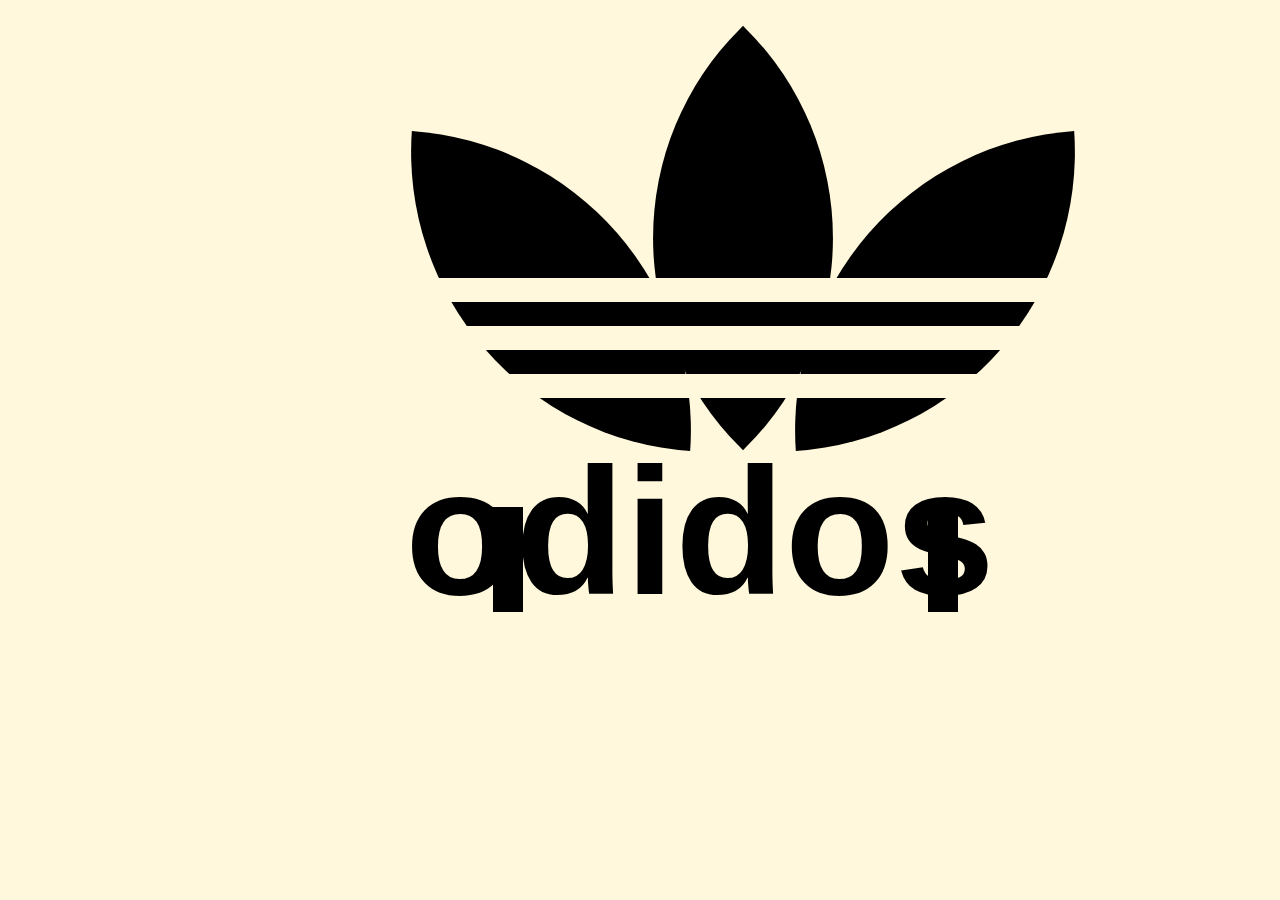
==== src/Logo_ADIDAS/adidas.html @ 672aa7b4 "Git pages" ====
<!DOCTYPE html>
<html lang="en">
<head>
    <meta charset="UTF-8">
    <meta name="viewport" content="width=device-width, initial-scale=1.0">
    <title>ADIDAS</title>
    <link rel="stylesheet" href="adidas.css">
</head>
<body>
    <div class="animation">
        <div class="part1"></div>
        <div class="part2"></div>
        <div class="part3"></div>
    </div>
    <div class="adidas2"></div>
    <div class="font"></div>
</body>
</html>
---- src/Logo_ADIDAS/adidas.css ----
body {
    margin-left: 340px;
    background-color: cornsilk;
}

.part1 {
    position: absolute;
    width: 300px;
    height: 300px;
    background-color: black;
    border-radius: 295px 0 295px 0;
    margin-top: 80px;
    margin-left: 180px;
    transform: rotate(-45deg);
}

.part2{
    position: absolute;
    width: 300px;
    height: 300px;
    background-color: black;
    border-radius: 100% 0 100% 0;
    margin-top: 133px;
    margin-left: 372px;
    transform: rotate(-4deg);
}

.part3 {
    position: absolute;
    width: 300px;
    height: 300px;
    background-color: black;
    border-radius: 100% 0 100% 0;
    margin-top: 133px;
    margin-left: -12px;
    transform: rotate(-86deg);
}

.adidas2 {
    position: absolute;
    margin-top: 270px;
    width: 1000px;
    height: 24px;
    background-color: cornsilk;
    box-shadow: 0px 48px 0px cornsilk,
                0px 96px 0px cornsilk;

}

.adidas2::after{
    content: "odidos";
    font-family: Verdana, Geneva, Tahoma, sans-serif;
    font-weight: bold;
    font-size: 180px;
    position: absolute;
    margin-top: 150px;
    margin-left: 65px;
    width: 500px;
    height: 0px;
    width: auto;
    color: black;
}

.font{
    position: absolute;
    margin-top: 499px;
    margin-left: 153px;
    width: 30px;
    height: 105px;
    background-color: black;
    box-shadow: 435px 0px 0 black;
}

.animation {
    position: absolute;
    margin-left: 73px;
    width: 665px;
    height: 443px;
}

.animation:hover .part1{
    transition: 1s;
    margin-top: 40px;
}

.animation:hover .part2{
    transition: 1s;
    margin-top: 113px;
    margin-left: 392px;
}

.animation:hover .part3{
    transition: 1s;
    margin-top: 113px;
    margin-left: -32px;
}
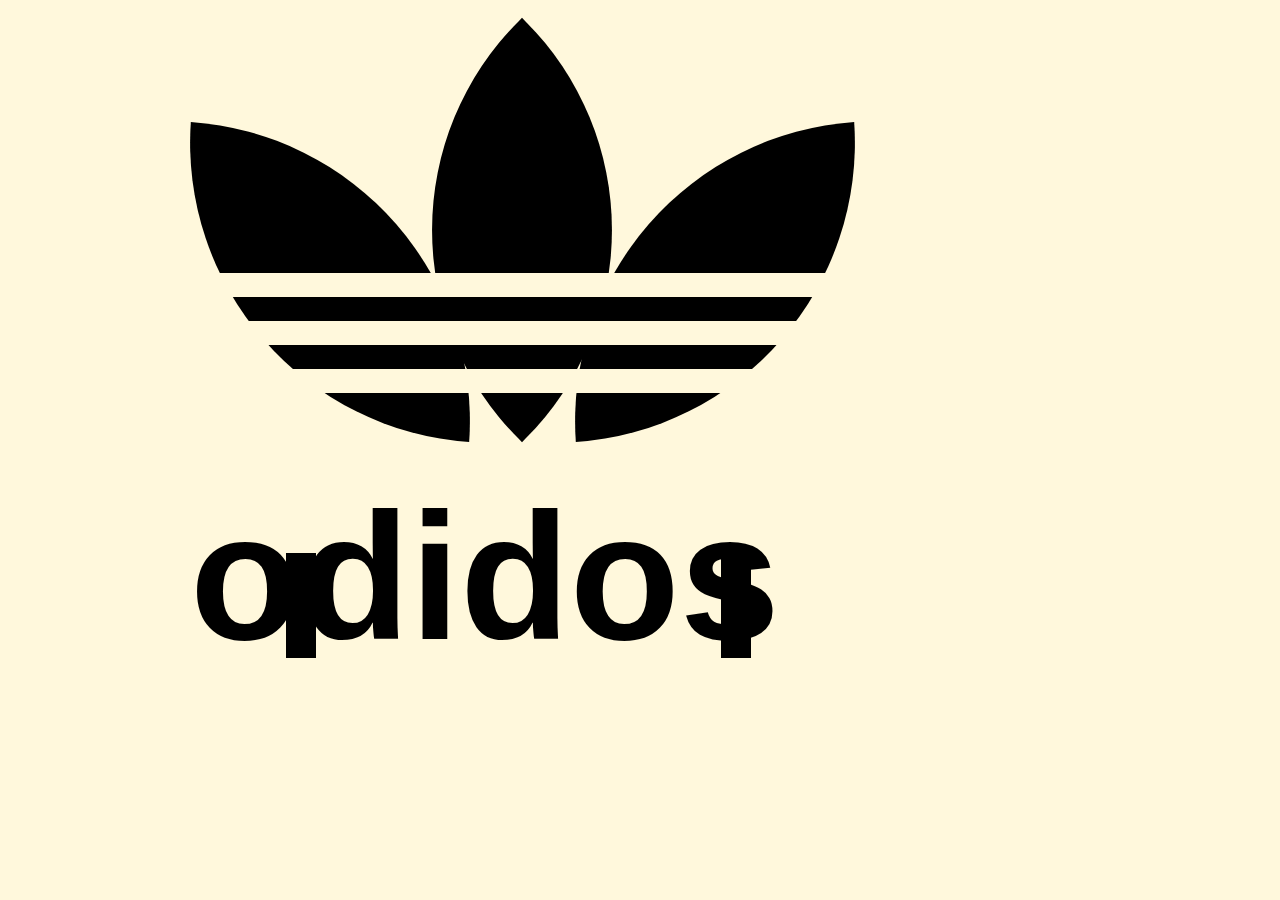
==== commit 85296af4: "some modifications" ====
--- a/src/Logo_ADIDAS/adidas.html
+++ b/src/Logo_ADIDAS/adidas.html
@@ -7,12 +7,17 @@
     <link rel="stylesheet" href="adidas.css">
 </head>
 <body>
-    <div class="animation">
-        <div class="part1"></div>
-        <div class="part2"></div>
-        <div class="part3"></div>
+    <div class="anim">
+
+        <div class="animation">
+            <div class="part1"></div>
+            <div class="part2"></div>
+            <div class="part3"></div>
+        </div>
+        
+        <div class="adidas2"></div>
+        <div class="font"></div>
+
     </div>
-    <div class="adidas2"></div>
-    <div class="font"></div>
 </body>
 </html>--- a/src/Logo_ADIDAS/adidas.css
+++ b/src/Logo_ADIDAS/adidas.css
@@ -1,60 +1,75 @@
 body {
-    margin-left: 340px;
+    padding: 0;
+    margin: 0;
+    width: 100vw;
+    height: 100vh;
+    display: flex;
+    flex-wrap: nowrap;
+    flex-direction: row;
+    justify-content: center;
+    align-items: center;
     background-color: cornsilk;
+    position: relative;
+}
+
+.anim{
+    width: 900px;
+    height: 900px;
 }
 
 .part1 {
-    position: absolute;
     width: 300px;
+    position: relative;
     height: 300px;
     background-color: black;
     border-radius: 295px 0 295px 0;
     margin-top: 80px;
-    margin-left: 180px;
+    margin-left: 182px;
     transform: rotate(-45deg);
 }
 
 .part2{
-    position: absolute;
     width: 300px;
+    position: relative;
     height: 300px;
     background-color: black;
     border-radius: 100% 0 100% 0;
-    margin-top: 133px;
-    margin-left: 372px;
+    margin-left: 375px;
+    margin-top: -248px;
     transform: rotate(-4deg);
 }
 
 .part3 {
-    position: absolute;
     width: 300px;
     height: 300px;
+    position: relative;
     background-color: black;
     border-radius: 100% 0 100% 0;
-    margin-top: 133px;
-    margin-left: -12px;
+    margin-top: -300px;
+    margin-left: -10px;
+    z-index: -1;
     transform: rotate(-86deg);
 }
 
 .adidas2 {
-    position: absolute;
-    margin-top: 270px;
-    width: 1000px;
+    position: relative;
+    width: 665px;
     height: 24px;
+    margin-top: -250px;
     background-color: cornsilk;
+    z-index: 1;
     box-shadow: 0px 48px 0px cornsilk,
                 0px 96px 0px cornsilk;
-
-}
+} 
 
 .adidas2::after{
+    position: absolute;
     content: "odidos";
     font-family: Verdana, Geneva, Tahoma, sans-serif;
     font-weight: bold;
     font-size: 180px;
-    position: absolute;
-    margin-top: 150px;
-    margin-left: 65px;
+    margin-left: 0px;
+    margin-top: 200px;
     width: 500px;
     height: 0px;
     width: auto;
@@ -62,9 +77,8 @@
 }
 
 .font{
-    position: absolute;
-    margin-top: 499px;
-    margin-left: 153px;
+    margin-left: 96px;
+    margin-top: 256px;
     width: 30px;
     height: 105px;
     background-color: black;
@@ -72,25 +86,25 @@
 }
 
 .animation {
-    position: absolute;
-    margin-left: 73px;
     width: 665px;
     height: 443px;
+    z-index: -1;
 }
 
 .animation:hover .part1{
     transition: 1s;
+    position: absolute;
     margin-top: 40px;
 }
 
 .animation:hover .part2{
     transition: 1s;
-    margin-top: 113px;
+    margin-top: -113px;
     margin-left: 392px;
 }
 
 .animation:hover .part3{
     transition: 1s;
-    margin-top: 113px;
+    margin-top: -340px;
     margin-left: -32px;
 }